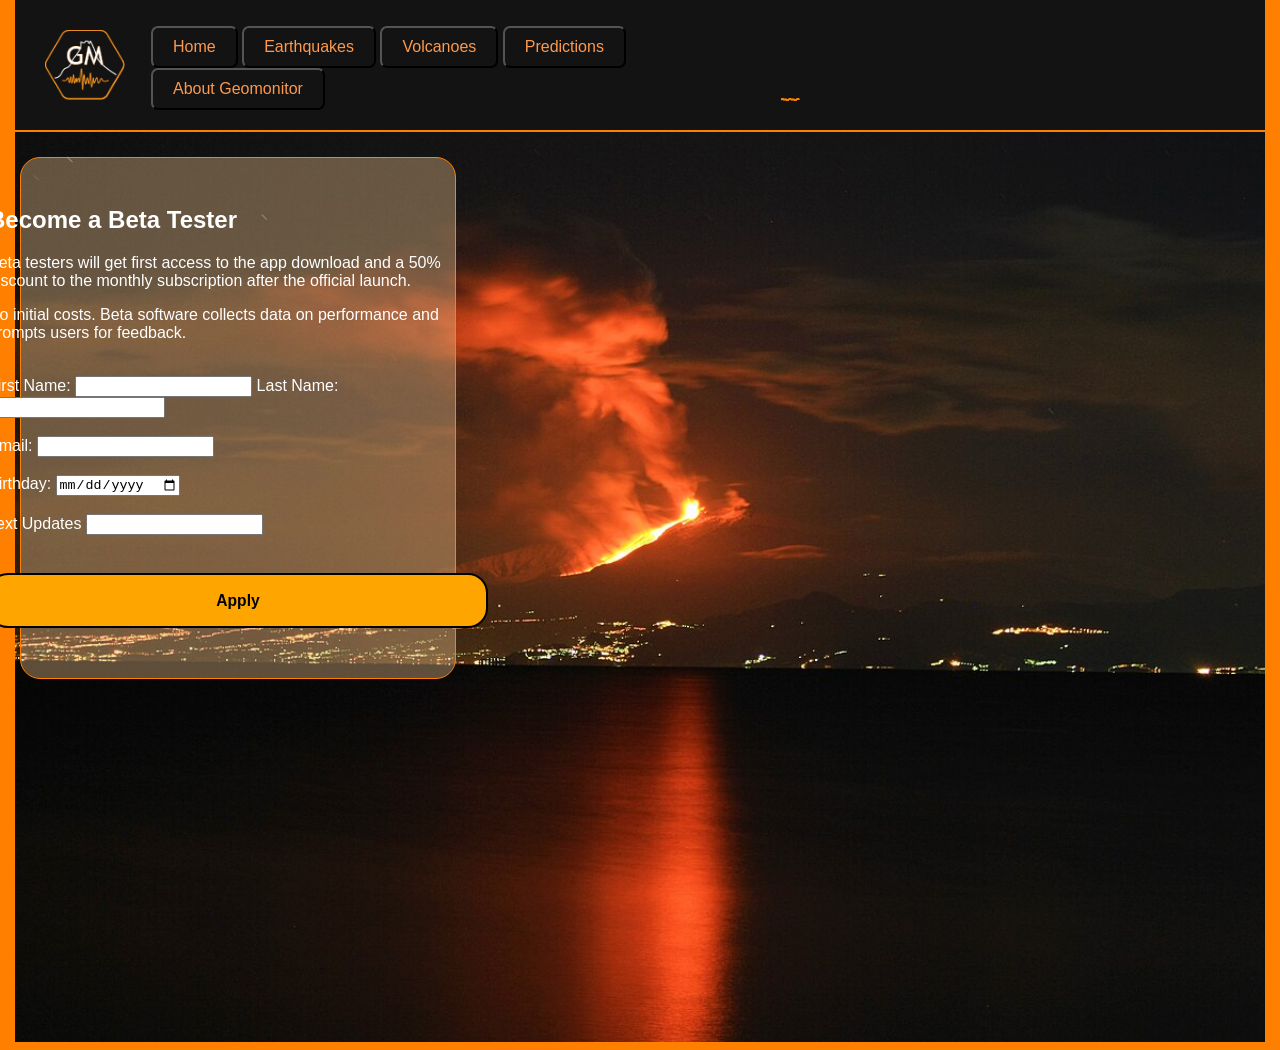
==== beta.html @ d37443ed "final Video" ====
<!DOCTYPE html>
<html lang="en">

<head>
    <meta charset="UTF-8">
    <meta name="viewport" content="width=device-width, initial-scale=1.0">
    <title>Home Geomonitor</title>
    <link rel="stylesheet" href="css/style.css">
</head>

<body>
    <section class="navbar">
        <div class="logo_container">
            <img class="logo" src="./img/logo6@0.5x.png" alt="Logo Geomonitor">
        </div>
        <div class="nav_container">
            <nav>
                <button type="button" class="nav-button"><a href="./index.html">Home</a></button>
                <button type="button" class="nav-button"><a href="./html/S_earthquakes.html">Earthquakes</a></button>
                <button type="button" class="nav-button"><a href="./html/s_volcanoes.html">Volcanoes</a></button>
                <button type="button" class="nav-button"><a href="./html/s_predictions.html">Predictions</a></button>
                <button type="button" class="nav-button"><a href="./html/about_geomonitor.html">About
                        Geomonitor</a></button>
            </nav>
        </div>
        <div class="seismo_animated_container">
            <img class="animated_seismo" src="./img/seismogram3.jpg" alt="seismogram animated - grok" class="nav-image">
        </div>
    </section>
    <section id="home">
        <main class="container">
            <div class="Form_Container home-column-1">
                <Form class="Beta_Form">
                    <br>
                    <h2>Become a Beta Tester</h2>

                    <p>Beta testers will get first access to the app download and a 50% discount to the monthly
                        subscription after the official launch.</p>
                    <p>No initial costs. Beta software collects data on performance and prompts users for feedback.</p>
                    <br>

                    <label for="Name_first">First Name: </label>
                    <input type="text">
                    <label for="Name_last"> Last Name:</label>
                    <input type="text">
                    <br>
                    <br>
                    <label for="Email">Email: </label>
                    <input type="text" id="Email">
                    <br>
                    <br>
                    <label for="Age">Birthday: </label>
                    <input type="date">
                    <br>
                    <br>
                    <label for="Phone">Text Updates</label>
                    <input type="text" name="phone_number" id="Phone">
                    <br>
                    <br>
                    <button class="Apply">
                        <h3>Apply</h3>
                    </button>

                </Form>

            </div>
            <div class="video-container">
                <iframe width="560" height="315" src="https://www.youtube.com/embed/SkfR4GBEIp8?si=wrDn_QuRe5rjn6MQ"
                    title="YouTube video player"
                    allow="accelerometer; autoplay; clipboard-write; encrypted-media; gyroscope; picture-in-picture"
                    allowfullscreen></iframe>
            </div>
        </main>
    </section>
</body>

</html>
---- css/style.css ----
/* css */

/* Global Styles */
body {
    font-family: Arial, sans-serif;
    margin-left: 15px;
    margin-right: 15px;
    margin-top: 0px;
    background-color: #ff8000;
    color: #ffffff;
}

#home .container {
    display: grid;
    grid-template-columns: 2fr 2fr;
    height: 100vh;
    background-image: url('../img/1280px-Eruzione_Etna_13-01-2011_B.jpg');
    background-size: cover;
    background-position: center;
    padding: 5px;
}

.nav_container {
    display: flex;
    flex-direction: row;
    align-items: flex-end;
    background-color: #141313;
}

.home_header {
    font-size: 48px;
    font-weight: bold;
    padding: 50px;
}

.navbar {
    width: auto;
    height: auto;
    display: flex;
    flex-direction: row;
    justify-content: left;
    background-color: #141313;
    border-bottom: 2px solid #ff8000;
    padding: 20px;
    box-shadow: 0 2px 4px rgba(253, 135, 0, 0.381);
}

.nav-button {
    color: rgb(253, 154, 77);
    text-decoration: none;
    font-size: 16px;
    background-color: transparent;
    padding: 10px 20px;
    border-radius: 7px;
    transition: background-color 0.3s ease;
}

.active-button {
    background-color: #ff8000cb;
    color: #ffffff;
}

.nav-button a {
    color: inherit;
    text-decoration: none;
}

.nav-button:hover {
    background-color: #ff8000;
    color: #ffffff;
    height: 3.5em;
}

.nav-button.active {
    background-color: #ff8000;
    color: #ffffff;
}

.animated_seismo {
    size: fit-content;
    animation: seismoAnimation 1s ease-in-out infinite;
    padding-bottom: 0px;
}

.logo {
    width: 80px;
    height: 70px;
    padding: 10px;
}

.logo_container {
    width: 10%;
    display: flex;
    align-items: flex-end;
    background-color: #141313;
}

.nav_container {
    width: 50%;
    display: flex;
    align-items: flex-end;
    flex-direction: row;
    background-color: #141313;
    padding-right: 40px;
}

.seismo_animated_container {
    width: 40%;
    display: flex;
    flex-direction: row;
    align-items: flex-end;
    background-color: #141313;
    padding-left: 10px;
}

.seismo_animated_container img {
    width: 100%;
    height: auto;
}

/* About Geomonitor Grid is a pain in the noggin */
.about_geomonitor_section {
    height: 100vh;
    background-image: url('../img/USGS_kilauea.jpg');
    background-size: cover;
    background-position: center;
    padding: 5px;
}

.about_geomonitor_content {
    display: grid;
    grid-template-columns: 48% 48%;
    column-gap: 4%;
    padding: 20px;
}

.about_text_card {
    background-color: rgba(20, 19, 19, 0.5);
    padding: 20px;
    border-radius: 10px;
    margin-bottom: 20px;

    &:hover {
        background-color: rgba(20, 19, 19, 0.7);
        box-shadow: 0 4px 8px rgba(253, 135, 0, 0.5);
    }
}

.about-grid-column-1 {
    grid-column: 1;
    margin-top: 20px;
    padding-right: 5%;
}

.about-grid-column-2 {
    grid-column: 2;
    margin-top: 20px;
}

.about-grid-column-2 img {
    width: 100%;
    height: auto;
    border-radius: 10px;
    box-shadow: 0 4px 8px rgba(253, 135, 0, 0.5);
}

.about_text_card h1 {
    margin-top: 0;
    color: #ff8000;
}

.about_text_card p {
    color: #fff5e2;
    line-height: 1.6;
}

/* Earthquakes Section */
.earthquakes_section {

    height: 100vh;
    background-image: url('../img/Firefly_Gemini\ Flash.png');
    background-size: cover;
    background-position: center;
    padding: 5px;
}

.earthquakes_content {
    display: flex;
    flex-direction: column;
    max-width: 100%;
    padding: 20px;
}

.earthquake_text_card {
    background-color: rgba(20, 19, 19, 0.7);
    padding: 20px;
    border-radius: 10px;
    width: 40%;
    margin-bottom: 20px;

    &:hover {
        background-color: rgba(20, 19, 19, 0.9);
        box-shadow: 0 4px 8px rgba(253, 135, 0, 0.5);
    }
}

.earthquake_text_card h1 {
    margin-top: 0;
    color: #ff8000;
}

.earthquake_text_card p {
    color: #fff5e2;
    line-height: 1.6;
}

.beta {
    display: flex;
    background-color: #141313;

}

/* Beta Form (assignment) */
.home {
    display: grid;
    grid-template-columns: auto;

}

.Form_Container {
    display: grid;
    grid-template-columns: 2fr 2fr;
    background-color: rgba(247, 200, 147, 0.367);
    padding: 10px;
    padding-bottom: 50px;
    border-radius: 20px;
    border-color: #ff8000;
    border-width: 1px;
    border-style: solid;
    width: 60%;
    height: fit-content;


    align-content: center;
    justify-content: center;

    &:hover {
        background-color: rgba(80, 67, 52, 0.686);
        box-shadow: 0 4px 8px rgba(253, 135, 0, 0.5);
    }
}


.Apply {
    display: inline-block;
    width: 500px;
    background-color: #fea500;
    border-style: solid;
    border-radius: 20px;
    margin-top: 20px;

    &:hover {
        background-color: rgba(60, 58, 58, 0.538);
        box-shadow: 0 4px 8px rgba(253, 135, 0, 0.5);
        color: #ff8000
    }
}

.Apply h2 {
    font-size: 50px;
    color: #ffffff;
}

.home-column-1 {
    grid-column: 1;
    margin-top: 20px;
    padding-right: 5%;
    padding-left: 5%;
}

.home-column-2 {
    grid-column: 2;
    margin-top: 20px;
    padding-right: 5%;
}

/* Video embed assignment */

.video-container {
    margin-top: 20px;
    margin-right: 5%;
    position: relative;
    /* Required for absolute positioning of iframe */
    width: 95%;
    height: 0;
    /* Creates an element with no height */
    overflow: hidden;
    /* Prevents overflowing content creating scrollbars */
    padding-bottom: 56.25%;
    /* 9 / 16 = 0.5625 */
}

.video-container iframe {
    position: absolute;
    /* Positions iframe relative to the container */
    top: 0;
    left: 0;
    width: 100%;
    height: 100%;
    border: none;
}
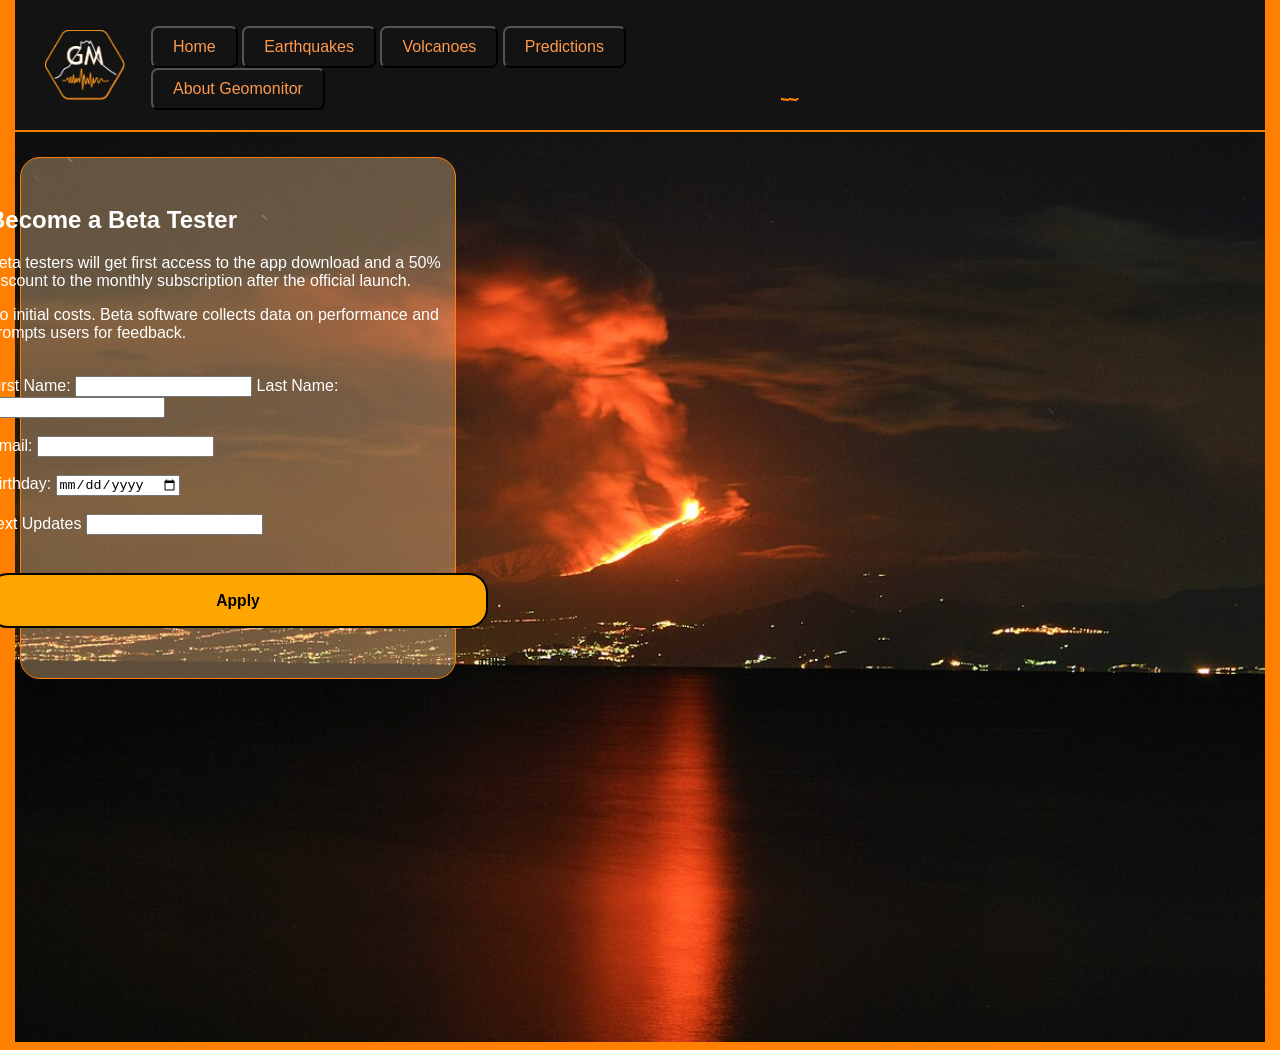
==== commit 56c9821b: "updated title" ====
--- a/beta.html
+++ b/beta.html
@@ -66,7 +66,7 @@
             </div>
             <div class="video-container">
                 <iframe width="560" height="315" src="https://www.youtube.com/embed/SkfR4GBEIp8?si=wrDn_QuRe5rjn6MQ"
-                    title="YouTube video player"
+                    title="How to read a seismogram: USGS"
                     allow="accelerometer; autoplay; clipboard-write; encrypted-media; gyroscope; picture-in-picture"
                     allowfullscreen></iframe>
             </div>
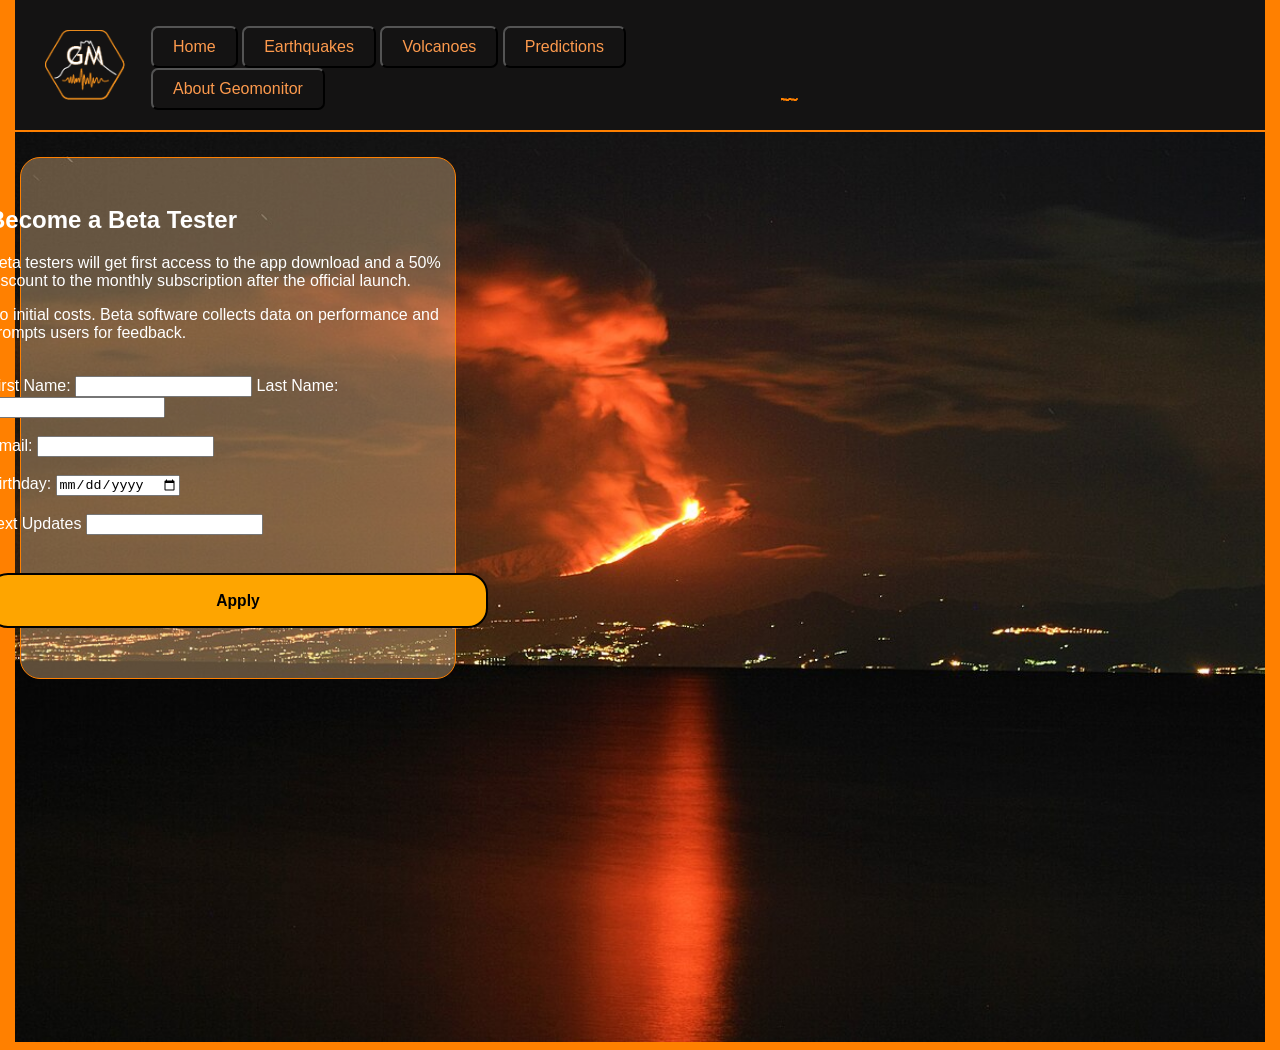
==== commit 8260c15d: "update page title" ====
--- a/beta.html
+++ b/beta.html
@@ -4,7 +4,7 @@
 <head>
     <meta charset="UTF-8">
     <meta name="viewport" content="width=device-width, initial-scale=1.0">
-    <title>Home Geomonitor</title>
+    <title>forms and video embeds</title>
     <link rel="stylesheet" href="css/style.css">
 </head>
 
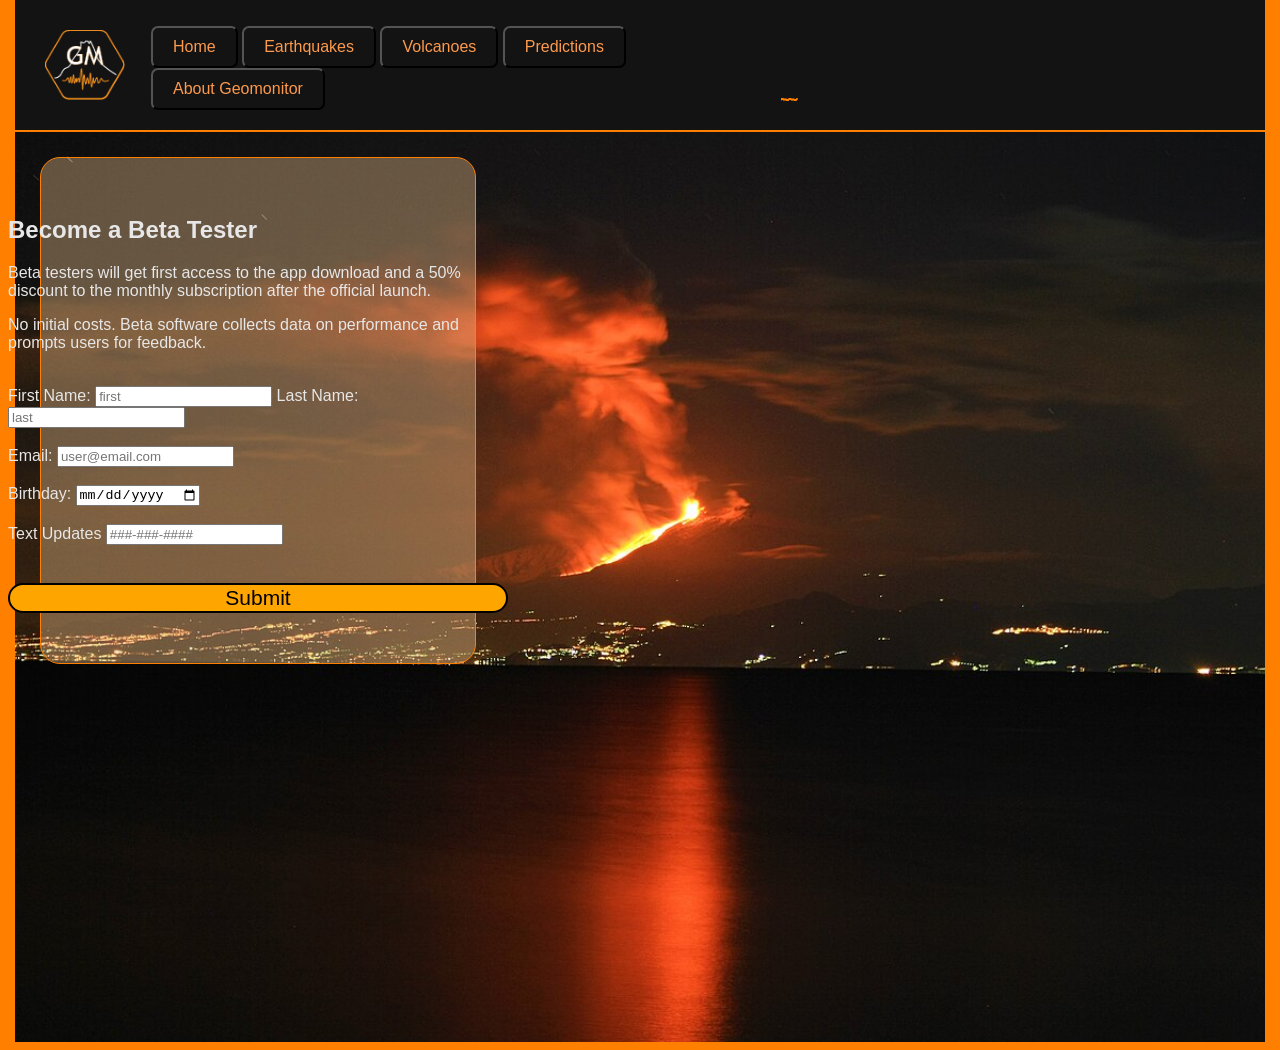
==== commit d17476b8: "class edits" ====
--- a/beta.html
+++ b/beta.html
@@ -40,13 +40,13 @@
                     <br>
 
                     <label for="Name_first">First Name: </label>
-                    <input type="text">
+                    <input type="text" placeholder="first">
                     <label for="Name_last"> Last Name:</label>
-                    <input type="text">
+                    <input type="text" placeholder="last">
                     <br>
                     <br>
                     <label for="Email">Email: </label>
-                    <input type="text" id="Email">
+                    <input type="email" id="Email" placeholder="user@email.com">
                     <br>
                     <br>
                     <label for="Age">Birthday: </label>
@@ -54,13 +54,10 @@
                     <br>
                     <br>
                     <label for="Phone">Text Updates</label>
-                    <input type="text" name="phone_number" id="Phone">
+                    <input type="tel" pattern="[0-9]{3}-[0-9]{3}-[0-9]{4}" required placeholder="###-###-####" name="phone_number" id="Phone">
                     <br>
                     <br>
-                    <button class="Apply">
-                        <h3>Apply</h3>
-                    </button>
-
+                    <input type="submit" title="Apply" class="Apply">
                 </Form>
 
             </div>
--- a/css/style.css
+++ b/css/style.css
@@ -7,7 +7,7 @@
     margin-right: 15px;
     margin-top: 0px;
     background-color: #ff8000;
-    color: #ffffff;
+    color: #E7E7E7;
 }
 
 #home .container {
@@ -231,7 +231,8 @@
     display: grid;
     grid-template-columns: 2fr 2fr;
     background-color: rgba(247, 200, 147, 0.367);
-    padding: 10px;
+    padding: 20px;
+    margin-left: 20px;
     padding-bottom: 50px;
     border-radius: 20px;
     border-color: #ff8000;
@@ -258,17 +259,14 @@
     border-style: solid;
     border-radius: 20px;
     margin-top: 20px;
+    font-size: 21px;
+    color: #000000;
 
     &:hover {
         background-color: rgba(60, 58, 58, 0.538);
         box-shadow: 0 4px 8px rgba(253, 135, 0, 0.5);
         color: #ff8000
     }
-}
-
-.Apply h2 {
-    font-size: 50px;
-    color: #ffffff;
 }
 
 .home-column-1 {
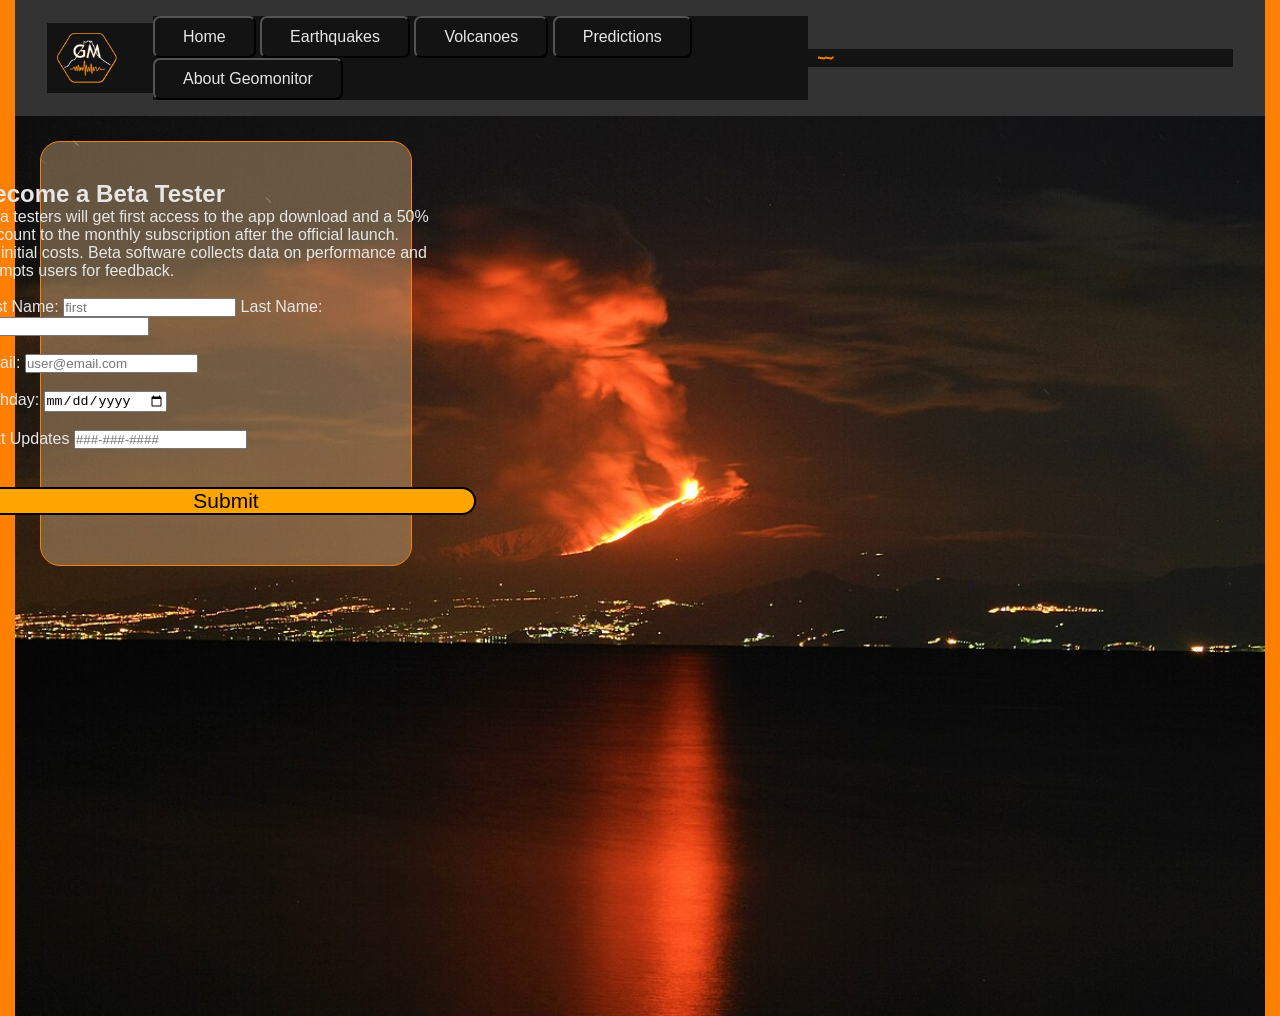
==== commit dd7ccab3: "attempting hamburger" ====
--- a/beta.html
+++ b/beta.html
@@ -15,11 +15,11 @@
         </div>
         <div class="nav_container">
             <nav>
-                <button type="button" class="nav-button"><a href="./index.html">Home</a></button>
-                <button type="button" class="nav-button"><a href="./html/S_earthquakes.html">Earthquakes</a></button>
-                <button type="button" class="nav-button"><a href="./html/s_volcanoes.html">Volcanoes</a></button>
-                <button type="button" class="nav-button"><a href="./html/s_predictions.html">Predictions</a></button>
-                <button type="button" class="nav-button"><a href="./html/about_geomonitor.html">About
+                <button type="button" class="button"><a href="./index.html">Home</a></button>
+                <button type="button" class="button"><a href="./html/S_earthquakes.html">Earthquakes</a></button>
+                <button type="button" class="button"><a href="./html/s_volcanoes.html">Volcanoes</a></button>
+                <button type="button" class="button"><a href="./html/s_predictions.html">Predictions</a></button>
+                <button type="button" class="button"><a href="./html/about_geomonitor.html">About
                         Geomonitor</a></button>
             </nav>
         </div>
--- a/css/style.css
+++ b/css/style.css
@@ -24,7 +24,18 @@
     display: flex;
     flex-direction: row;
     align-items: flex-end;
-    background-color: #141313;
+
+    background-color: #141313;
+}
+
+.navbar {
+    display: flex;
+    justify-content: bottom;
+    align-items: center;
+    padding: 1rem 2rem;
+    background-color: #141313;
+    color: white;
+    position: relative;
 }
 
 .home_header {
@@ -33,47 +44,202 @@
     padding: 50px;
 }
 
+* {
+  margin: 0;
+  padding: 0;
+  box-sizing: border-box;
+}
+
+body {
+  font-family: sans-serif;
+}
+
 .navbar {
-    width: auto;
-    height: auto;
-    display: flex;
-    flex-direction: row;
-    justify-content: left;
-    background-color: #141313;
-    border-bottom: 2px solid #ff8000;
-    padding: 20px;
-    box-shadow: 0 2px 4px rgba(253, 135, 0, 0.381);
-}
-
-.nav-button {
-    color: rgb(253, 154, 77);
+  display: flex;
+  justify-content: space-between;
+  align-items: center;
+  padding: 1rem 2rem;
+  background-color: #333;
+  color: white;
+  position: relative;
+}
+
+/* 1. Hide the actual input checkbox */
+.menu-toggle {
+  display: none;
+}
+
+/* 2. Style the Hamburger Icon Button */
+.hamburger {
+  display: flex;
+  flex-direction: column;
+  justify-content: space-between;
+  width: 30px;
+  height: 21px;
+  cursor: pointer;
+  z-index: 10;
+}
+
+.hamburger .bar {
+  height: 3px;
+  width: 100%;
+  background-color: white;
+  border-radius: 10px;
+  transition: all 0.3s ease-in-out; /* Smooth transition animations */
+}
+
+/* 3. Style the Navigation Links List */
+.nav-links {
+  list-style: none;
+  display: flex;
+  gap: 1.5rem;
+}
+
+.nav-links a {
+  color: white;
+  text-decoration: none;
+  font-size: 1.1rem;
+}
+
+/* 4. Responsive Mobile Layout adjustments */
+@media (max-width: 768px) {
+  .nav-links {
+    position: absolute;
+    top: 100%;
+    left: 0;
+    right: 0;
+    flex-direction: column;
+    background-color: #333;
+    width: 100%;
+    text-align: center;
+    padding: 2rem 0;
+    
+    /* Hide menu off-screen by default */
+    transform: translateY(-150%);
+    opacity: 0;
+    transition: all 0.4s ease-in-out;
+    pointer-events: none;
+  }
+
+  .nav-links li {
+    margin: 1rem 0;
+  }
+
+  /* 5. THE HACK: Trigger changes when checkbox is checked */
+  
+  /* Slide and fade the menu into view */
+  .menu-toggle:checked ~ .nav-links {
+    transform: translateY(0);
+    opacity: 1;
+    pointer-events: auto;
+  }
+
+  /* Animate hamburger bars into an 'X' close button */
+  .menu-toggle:checked ~ .hamburger .bar:nth-child(1) {
+    transform: translateY(9px) rotate(45deg);
+  }
+
+  .menu-toggle:checked ~ .hamburger .bar:nth-child(2) {
+    opacity: 0; /* Hide middle line */
+  }
+
+  .menu-toggle:checked ~ .hamburger .bar:nth-child(3) {
+    transform: translateY(-9px) rotate(-45deg);
+  }
+}
+
+/* I gues this hides the hamburger - setting it up to hide when screen is 1920px wide
+.menu_hack {
+    display: none;
+}
+
+.nav_items {}
+
+.burgers .bar {
+    height: 3px;
+    width: 100%;
+    background-color: #ffffff;
+    border-radius: 10px;
+    transition: all 0.3s ease-in-out;
+}
+
+
+.nav_container {
+    width: 50%;
+    display: flex;
+    align-items: flex-end;
+    margin-top: -30px;
+    list-style: none;
+    display: flex;
+    gap: 1.5rem;
+    background-color: #141313;
+    padding-right: 40px;
+}
+
+@media screen and (max-width: 1799px) {
+    .burgers {
+        display: flex;
+        flex-direction: column;
+        justify-content: space-around;
+        width: 30px;
+        height: 21px;
+        cursor: pointer;
+        z-index: 10;
+    }
+
+    .nav_container {
+        display: none;
+        flex-direction: column;
+        position: absolute;
+        top: 60px;
+        left: 0px;
+        width: 100%;
+        background-color: #fea500;
+
+        .menu_hack:checked~.nav_container {
+            display: flex;
+        }
+
+
+
+    }
+}
+
+ */
+
+
+
+.button {
+    color: #E7E7E7;
     text-decoration: none;
     font-size: 16px;
     background-color: transparent;
-    padding: 10px 20px;
+    padding: 10px 13px;
     border-radius: 7px;
     transition: background-color 0.3s ease;
 }
 
+.button a {
+    text-decoration: none;
+    color: #E7E7E7;
+    padding: 15px 15px;
+    cursor: pointer;
+}
+
 .active-button {
     background-color: #ff8000cb;
-    color: #ffffff;
-}
-
-.nav-button a {
-    color: inherit;
-    text-decoration: none;
-}
-
-.nav-button:hover {
+    color: #E7E7E7;
+}
+
+.button:hover {
     background-color: #ff8000;
-    color: #ffffff;
-    height: 3.5em;
-}
-
-.nav-button.active {
+    color: #485696;
+    padding: 11px 20px;
+}
+
+.button.active {
     background-color: #ff8000;
-    color: #ffffff;
+    color: #E7E7E7;
 }
 
 .animated_seismo {
@@ -95,14 +261,7 @@
     background-color: #141313;
 }
 
-.nav_container {
-    width: 50%;
-    display: flex;
-    align-items: flex-end;
-    flex-direction: row;
-    background-color: #141313;
-    padding-right: 40px;
-}
+
 
 .seismo_animated_container {
     width: 40%;
@@ -170,7 +329,7 @@
 }
 
 .about_text_card p {
-    color: #fff5e2;
+    color: #E7E7E7;
     line-height: 1.6;
 }
 
@@ -210,7 +369,7 @@
 }
 
 .earthquake_text_card p {
-    color: #fff5e2;
+    color: #E7E7E7;
     line-height: 1.6;
 }
 
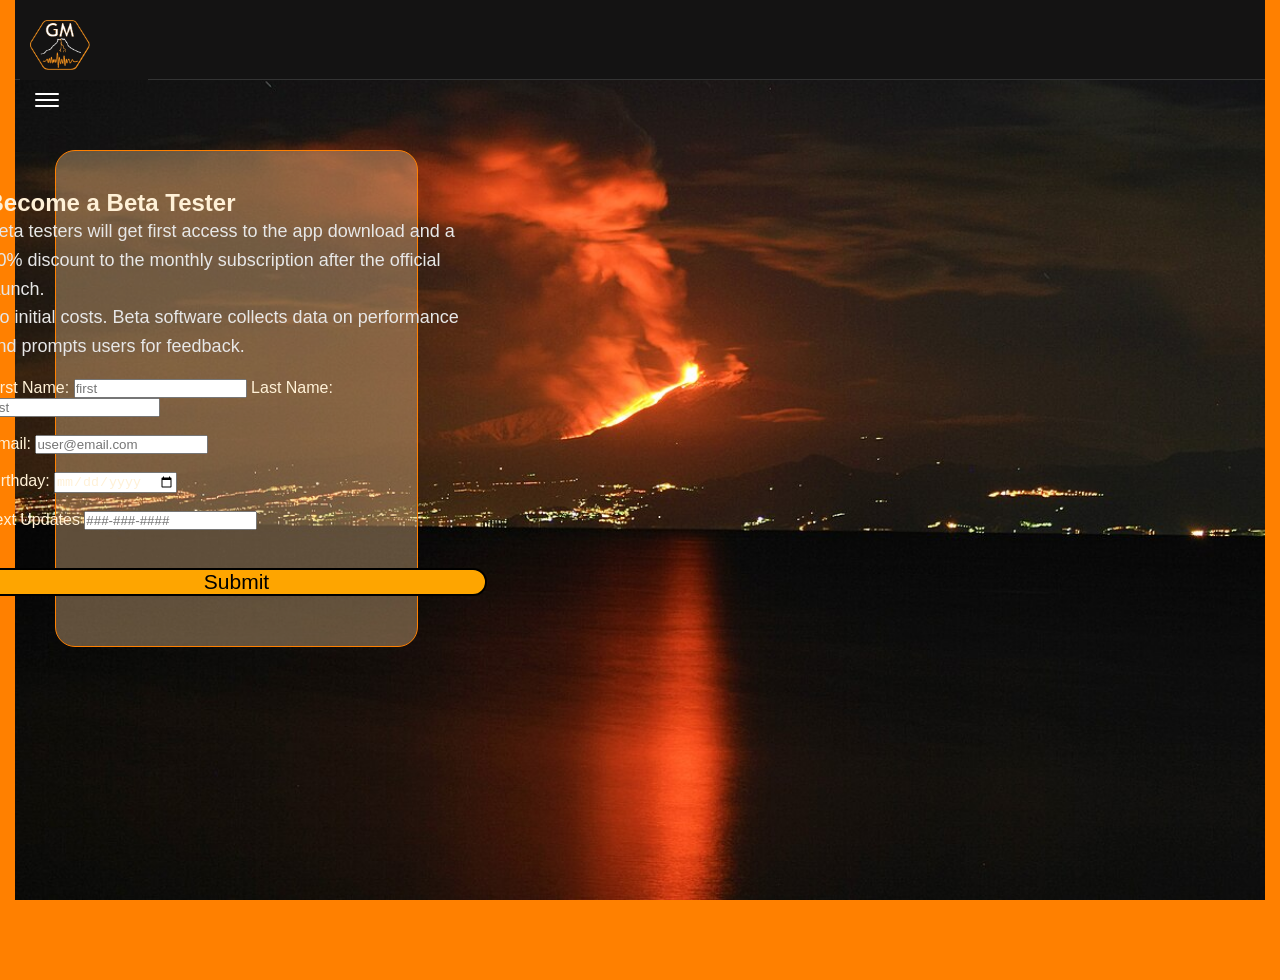
==== commit b824256f: "fixed form beta page" ====
--- a/beta.html
+++ b/beta.html
@@ -9,23 +9,34 @@
 </head>
 
 <body>
-    <section class="navbar">
-        <div class="logo_container">
-            <img class="logo" src="./img/logo6@0.5x.png" alt="Logo Geomonitor">
-        </div>
-        <div class="nav_container">
-            <nav>
-                <button type="button" class="button"><a href="./index.html">Home</a></button>
-                <button type="button" class="button"><a href="./html/S_earthquakes.html">Earthquakes</a></button>
-                <button type="button" class="button"><a href="./html/s_volcanoes.html">Volcanoes</a></button>
-                <button type="button" class="button"><a href="./html/s_predictions.html">Predictions</a></button>
-                <button type="button" class="button"><a href="./html/about_geomonitor.html">About
-                        Geomonitor</a></button>
-            </nav>
-        </div>
-        <div class="seismo_animated_container">
-            <img class="animated_seismo" src="./img/seismogram3.jpg" alt="seismogram animated - grok" class="nav-image">
-        </div>
+    <section class="topbar">
+        <input type="checkbox" id="tog_menu" class="menu_hack">
+        <header class="header">
+            <div class="inner-header">
+                <div class="logo_container">
+                    <img class="logo" src="./img/logoupdated@0.5x.png" alt="Geomonitor Logo">
+                </div>
+                <label class="burgers" for="tog_menu">
+                    <span class="bar"></span>
+                    <span class="bar"></span>
+                    <span class="bar"></span>
+                </label>
+        </header>
+
+
+        <ul class="nav_items">
+            <li class="button"><a href="index.html">Home</a></li>
+            <li class="button"><a href="./html/s_earthquakes.html">Earthquakes</a></li>
+            <li class="button"><a href="./html/s_volcanoes.html">Volcanoes</a></li>
+            <li class="button"><a href="./html/s_predictions.html">Predictions</a></li>
+            <li class="button"><a href="./html/about_geomonitor.html">About Geomonitor</a></li>
+            <div class="seismo_animated_container">
+                <img class="animated_seismo" src="./img/seismogram3.jpg" alt="seismogram animated - grok"
+                    class="nav-image">
+            </div>
+        </ul>
+
+
     </section>
     <section id="home">
         <main class="container">
--- a/css/style.css
+++ b/css/style.css
@@ -1,4 +1,10 @@
 /* css */
+* {
+    margin: 0;
+    padding: 0;
+    box-sizing: border-box;
+    color: #fff1d7;
+}
 
 /* Global Styles */
 body {
@@ -7,30 +13,180 @@
     margin-right: 15px;
     margin-top: 0px;
     background-color: #ff8000;
-    color: #E7E7E7;
-}
+    color: #ffc47b7c;
+    font-family: sans-serif;
+
+}
+
 
 #home .container {
     display: grid;
     grid-template-columns: 2fr 2fr;
     height: 100vh;
     background-image: url('../img/1280px-Eruzione_Etna_13-01-2011_B.jpg');
+    background-attachment: fixed;
+    background-position: center;
+    background-repeat: no-repeat;
     background-size: cover;
+    padding: 20px;
+}
+
+.earthquakes_section {
+    height: 100vh;
+    background-image: url('../img/Firefly_Gemini\ Flash.png');
+    background-attachment: fixed;
     background-position: center;
-    padding: 5px;
-}
-
-.nav_container {
+    background-repeat: no-repeat;
+    background-size: cover;
+    padding-top: 50px;
+}
+
+.about_geomonitor_section {
+    height: 100vh;
+    background-image: url('../img/USGS_kilauea.jpg');
+    background-attachment: fixed;
+    background-position: center;
+    background-repeat: no-repeat;
+    background-size: cover;
+    padding-top: 50px;
+}
+
+.volcanoes_section {
+    height: 100vh;
+    background-image: url('../img/USGS_kilauea.jpg');
+    background-attachment: fixed;
+    background-position: center;
+    background-repeat: no-repeat;
+    background-size: cover;
+    padding-top: 50px;
+}
+
+.predictions_section {
+    height: 100vh;
+     background-image: url('../img/Firefly_Gemini\ Flash.png');
+     background-attachment: fixed;
+     background-position: center;
+     background-repeat: no-repeat;
+     background-size: cover;
+     padding-top: 50px;
+}
+
+.header {
+    height: 80px;
+    background-color: #141313;
+    border-bottom: 1px solid #333;
+    display: flex;
+    align-items: center;
+
+    max-width: 100%;
+}
+
+.header-inner {
     display: flex;
     flex-direction: row;
-    align-items: flex-end;
-
-    background-color: #141313;
+    width: 100%;
+    align-items: center;
+    justify-content: space-between;
+    padding: 0 20px;
+    max-width: 1500px;
+}
+
+.logo_container {
+    display: fixed;
+    position: absolute;
+    top: 10px;
+    left: 20px;
+
+    width: 60px;
+    height: auto;
+}
+
+.logo {
+    width: 100%;
+    height: auto;
+}
+
+
+
+.burgers {
+    display: block;
+    width: 24px;
+    display: block;
+    padding-top: 120px;
+    margin-left: 20px;
+    cursor: pointer;
+}
+
+.bar {
+    width: 100%;
+    display: block;
+    height: 2px;
+    border-radius: 10px;
+    background-color: white;
+    margin: 4px 0;
+}
+
+.bar+.bar {
+    margin-top: 4px;
+}
+
+.nav_items {
+    display: block;
+    position: absolute;
+    background: #141313;
+    top: 130px;
+    left: -10000px;
+    opacity: 0;
+    transition: left 0.3s ease, opacity 0.3s ease;
+    width: 100%;
+}
+
+#tog_menu:checked~.nav_items {
+    left: 15px;
+    margin-right: 15px;
+    opacity: 1;
+}
+
+.nav_items a {
+    color: white;
+    text-decoration: none;
+    font-size: 1.2rem;
+    display: block;
+
+}
+
+.nav_items li {
+    list-style: none;
+    padding: 10px 20px;
+    border: 1px solid #333;
+}
+
+.nav_items li:hover {
+    color: #000000;
+    background-color: #ff8000cb;
+    transition: color 0.5s ease;
+}
+
+/* turn that checkbox invisible */
+#tog_menu {
+    display: none;
+}
+
+/* hide ugly sytling */
+li {
+    list-style: none;
+}
+
+/* remove that default link styling */
+li a {
+    text-decoration: none;
+    color: white;
+    font-size: 1.2rem;
 }
 
 .navbar {
     display: flex;
-    justify-content: bottom;
+    justify-content: space-between;
     align-items: center;
     padding: 1rem 2rem;
     background-color: #141313;
@@ -38,175 +194,27 @@
     position: relative;
 }
 
-.home_header {
-    font-size: 48px;
-    font-weight: bold;
-    padding: 50px;
-}
-
-* {
-  margin: 0;
-  padding: 0;
-  box-sizing: border-box;
-}
-
-body {
-  font-family: sans-serif;
-}
-
-.navbar {
-  display: flex;
-  justify-content: space-between;
-  align-items: center;
-  padding: 1rem 2rem;
-  background-color: #333;
-  color: white;
-  position: relative;
-}
-
-/* 1. Hide the actual input checkbox */
-.menu-toggle {
-  display: none;
-}
-
-/* 2. Style the Hamburger Icon Button */
-.hamburger {
-  display: flex;
-  flex-direction: column;
-  justify-content: space-between;
-  width: 30px;
-  height: 21px;
-  cursor: pointer;
-  z-index: 10;
-}
-
-.hamburger .bar {
-  height: 3px;
-  width: 100%;
-  background-color: white;
-  border-radius: 10px;
-  transition: all 0.3s ease-in-out; /* Smooth transition animations */
-}
-
-/* 3. Style the Navigation Links List */
-.nav-links {
-  list-style: none;
-  display: flex;
-  gap: 1.5rem;
-}
-
-.nav-links a {
-  color: white;
-  text-decoration: none;
-  font-size: 1.1rem;
-}
-
-/* 4. Responsive Mobile Layout adjustments */
-@media (max-width: 768px) {
-  .nav-links {
-    position: absolute;
-    top: 100%;
-    left: 0;
-    right: 0;
-    flex-direction: column;
-    background-color: #333;
-    width: 100%;
-    text-align: center;
-    padding: 2rem 0;
-    
-    /* Hide menu off-screen by default */
-    transform: translateY(-150%);
-    opacity: 0;
-    transition: all 0.4s ease-in-out;
-    pointer-events: none;
-  }
-
-  .nav-links li {
-    margin: 1rem 0;
-  }
-
-  /* 5. THE HACK: Trigger changes when checkbox is checked */
-  
-  /* Slide and fade the menu into view */
-  .menu-toggle:checked ~ .nav-links {
-    transform: translateY(0);
-    opacity: 1;
-    pointer-events: auto;
-  }
-
-  /* Animate hamburger bars into an 'X' close button */
-  .menu-toggle:checked ~ .hamburger .bar:nth-child(1) {
-    transform: translateY(9px) rotate(45deg);
-  }
-
-  .menu-toggle:checked ~ .hamburger .bar:nth-child(2) {
-    opacity: 0; /* Hide middle line */
-  }
-
-  .menu-toggle:checked ~ .hamburger .bar:nth-child(3) {
-    transform: translateY(-9px) rotate(-45deg);
-  }
-}
+
+@media (min-width: 1500px) {
+    .burgers {
+        display: none;
+    }
+
+    .nav_items {
+        display: flex;
+        color: #E7E7E7;
+        text-decoration: none;
+        font-size: 1.2rem;
+        position: static;
+        opacity: 1;
+    }
+}
+
+/* -----------------------------  */
 
 /* I gues this hides the hamburger - setting it up to hide when screen is 1920px wide
-.menu_hack {
-    display: none;
-}
-
-.nav_items {}
-
-.burgers .bar {
-    height: 3px;
-    width: 100%;
-    background-color: #ffffff;
-    border-radius: 10px;
-    transition: all 0.3s ease-in-out;
-}
-
-
-.nav_container {
-    width: 50%;
-    display: flex;
-    align-items: flex-end;
-    margin-top: -30px;
-    list-style: none;
-    display: flex;
-    gap: 1.5rem;
-    background-color: #141313;
-    padding-right: 40px;
-}
-
-@media screen and (max-width: 1799px) {
-    .burgers {
-        display: flex;
-        flex-direction: column;
-        justify-content: space-around;
-        width: 30px;
-        height: 21px;
-        cursor: pointer;
-        z-index: 10;
-    }
-
-    .nav_container {
-        display: none;
-        flex-direction: column;
-        position: absolute;
-        top: 60px;
-        left: 0px;
-        width: 100%;
-        background-color: #fea500;
-
-        .menu_hack:checked~.nav_container {
-            display: flex;
-        }
-
-
-
-    }
-}
-
- */
-
+
+*/
 
 
 .button {
@@ -215,6 +223,7 @@
     font-size: 16px;
     background-color: transparent;
     padding: 10px 13px;
+    border: 1px solid #333;
     border-radius: 7px;
     transition: background-color 0.3s ease;
 }
@@ -265,11 +274,13 @@
 
 .seismo_animated_container {
     width: 40%;
-    display: flex;
-    flex-direction: row;
-    align-items: flex-end;
+    height: auto;
+    display: flex;
+    justify-content: center;
+    align-items: center;
+    opacity: 0.8;
     background-color: #141313;
-    padding-left: 10px;
+    padding-left: 20px;
 }
 
 .seismo_animated_container img {
@@ -277,14 +288,7 @@
     height: auto;
 }
 
-/* About Geomonitor Grid is a pain in the noggin */
-.about_geomonitor_section {
-    height: 100vh;
-    background-image: url('../img/USGS_kilauea.jpg');
-    background-size: cover;
-    background-position: center;
-    padding: 5px;
-}
+
 
 .about_geomonitor_content {
     display: grid;
@@ -334,14 +338,6 @@
 }
 
 /* Earthquakes Section */
-.earthquakes_section {
-
-    height: 100vh;
-    background-image: url('../img/Firefly_Gemini\ Flash.png');
-    background-size: cover;
-    background-position: center;
-    padding: 5px;
-}
 
 .earthquakes_content {
     display: flex;
@@ -373,11 +369,24 @@
     line-height: 1.6;
 }
 
+.volcanoes_content {
+    display: flex;
+    flex-direction: column;
+    max-width: 100%;
+    padding: 20px;
+}
+
+
+
+
+
+
 .beta {
     display: flex;
     background-color: #141313;
 
 }
+
 
 /* Beta Form (assignment) */
 .home {
@@ -428,17 +437,56 @@
     }
 }
 
+
 .home-column-1 {
     grid-column: 1;
-    margin-top: 20px;
+    margin-top: 50px;
     padding-right: 5%;
     padding-left: 5%;
 }
 
 .home-column-2 {
     grid-column: 2;
+    margin-top: 50px;
+    padding-right: 5%;
+}
+
+.home-column-1 h1 {
+    color: #ff8000;
+    font-size: 48px;
+    margin-bottom: 20px;
+}
+
+.home-column-1 p {
+    color: #E7E7E7;
+    line-height: 1.6;
+    font-size: 18px;
+}
+
+.home-column-1 img {
+    width: 100px;
+    height: auto;
+    border-radius: 10px;
+    box-shadow: 0 4px 8px rgba(253, 135, 0, 0.5);
+}
+
+.home-column-2 img {
+    width: 100%;
+    height: auto;
+    border-radius: 10px;
+    box-shadow: 0 4px 8px rgba(253, 135, 0, 0.5);
+}
+
+.apple-plug {
+    display: flex;
+    flex-direction: row;
+    gap: 20px;
+    align-items: center;
     margin-top: 20px;
-    padding-right: 5%;
+    width: 100%;
+    height: auto;
+    border-radius: 10px;
+    box-shadow: 0 4px 8px rgba(253, 135, 0, 0.5);
 }
 
 /* Video embed assignment */
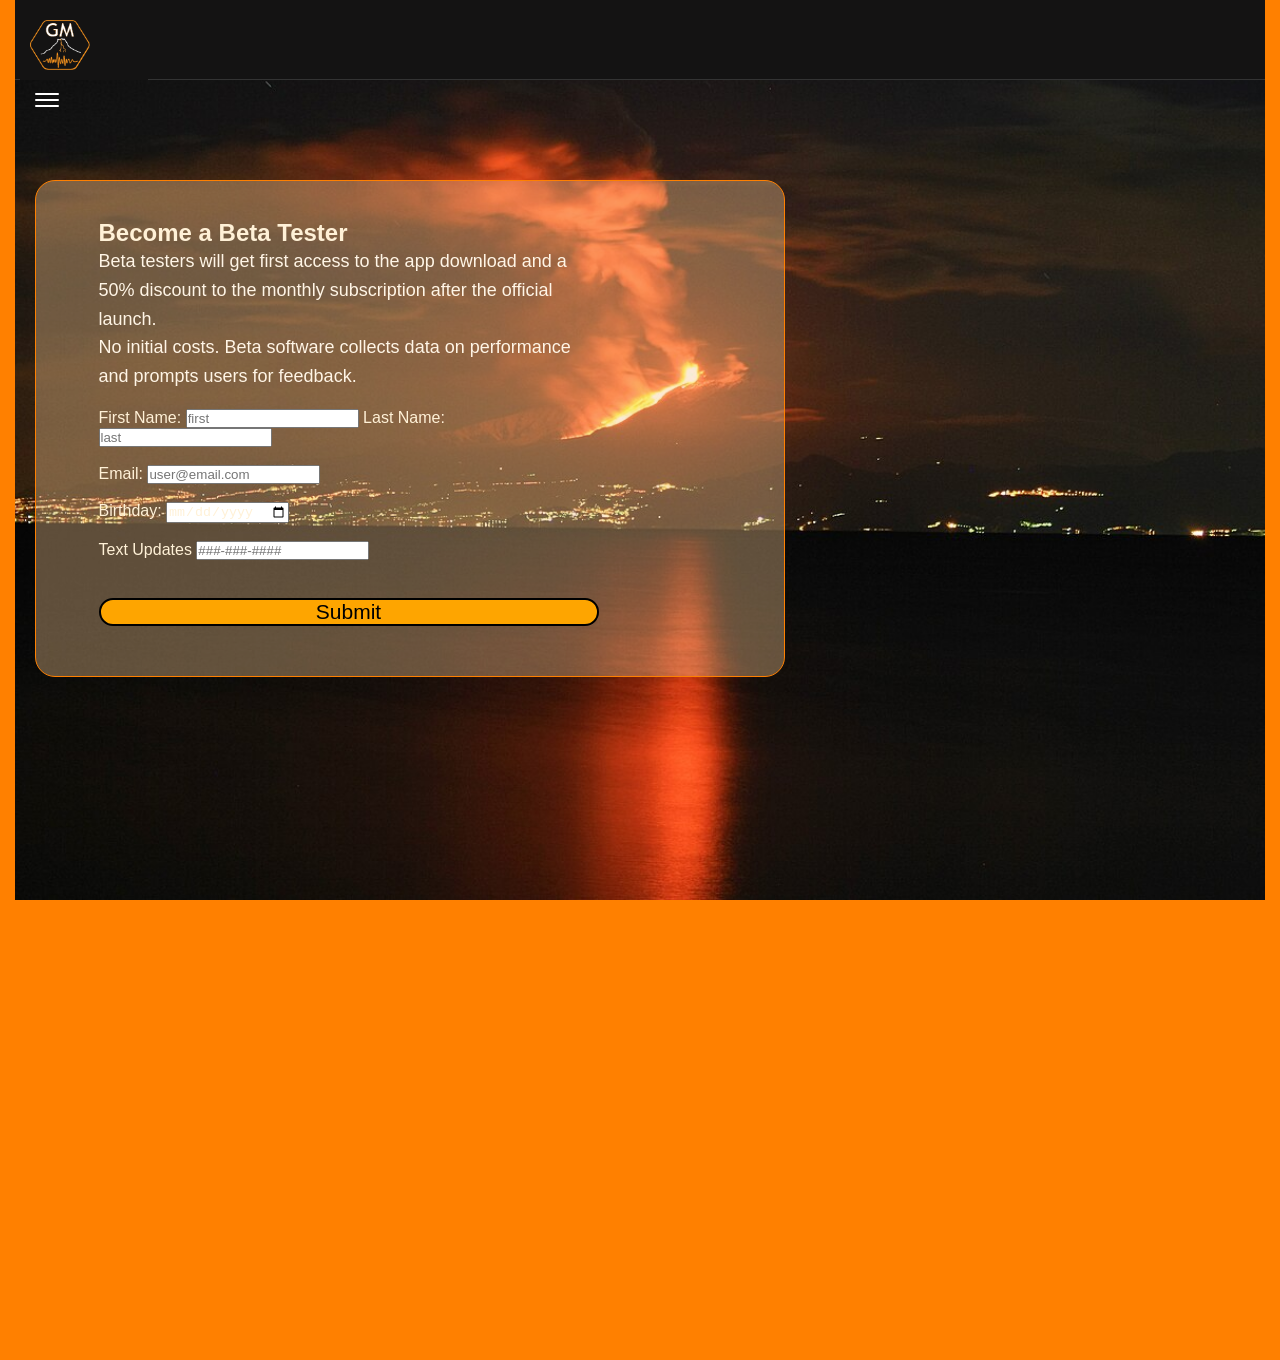
==== commit 44dcfd4b: "final touches" ====
--- a/beta.html
+++ b/beta.html
@@ -38,7 +38,7 @@
 
 
     </section>
-    <section id="home">
+    <section id="beta">
         <main class="container">
             <div class="Form_Container home-column-1">
                 <Form class="Beta_Form">
@@ -72,12 +72,6 @@
                 </Form>
 
             </div>
-            <div class="video-container">
-                <iframe width="560" height="315" src="https://www.youtube.com/embed/SkfR4GBEIp8?si=wrDn_QuRe5rjn6MQ"
-                    title="How to read a seismogram: USGS"
-                    allow="accelerometer; autoplay; clipboard-write; encrypted-media; gyroscope; picture-in-picture"
-                    allowfullscreen></iframe>
-            </div>
         </main>
     </section>
 </body>
--- a/css/style.css
+++ b/css/style.css
@@ -9,30 +9,35 @@
 /* Global Styles */
 body {
     font-family: Arial, sans-serif;
+    margin: 0 0;
     margin-left: 15px;
     margin-right: 15px;
-    margin-top: 0px;
+
     background-color: #ff8000;
-    color: #ffc47b7c;
+    color: #ffe6c7;
     font-family: sans-serif;
-
 }
 
 
 #home .container {
     display: grid;
     grid-template-columns: 2fr 2fr;
-    height: 100vh;
+    height: 100%;
+    width: 100%;
+    margin: 0 0;
     background-image: url('../img/1280px-Eruzione_Etna_13-01-2011_B.jpg');
     background-attachment: fixed;
     background-position: center;
     background-repeat: no-repeat;
     background-size: cover;
-    padding: 20px;
+    padding-top: 50px;
+    padding-bottom: 50px;
 }
 
 .earthquakes_section {
-    height: 100vh;
+    height: 100%;
+    width: 100%;
+    margin: 0 auto;
     background-image: url('../img/Firefly_Gemini\ Flash.png');
     background-attachment: fixed;
     background-position: center;
@@ -42,33 +47,42 @@
 }
 
 .about_geomonitor_section {
-    height: 100vh;
+    height: 100%;
+    width: 100%;
+    margin: 0 auto;
     background-image: url('../img/USGS_kilauea.jpg');
     background-attachment: fixed;
     background-position: center;
     background-repeat: no-repeat;
     background-size: cover;
     padding-top: 50px;
+    padding-bottom: 50px;
 }
 
 .volcanoes_section {
-    height: 100vh;
+    height: 100%;
+    width: 100%;
+    margin: 0 auto;
     background-image: url('../img/USGS_kilauea.jpg');
+    background-attachment: fixed;
+    background-position: center;
+    background-repeat: no-repeat;
+
+    background-size: cover;
+    padding-top: 50px;
+    justify-content: center;
+}
+
+.predictions_section {
+    height: 100%;
+    width: 100%;
+    margin: 0 auto;
+    background-image: url('../img/Firefly_Gemini\ Flash.png');
     background-attachment: fixed;
     background-position: center;
     background-repeat: no-repeat;
     background-size: cover;
     padding-top: 50px;
-}
-
-.predictions_section {
-    height: 100vh;
-     background-image: url('../img/Firefly_Gemini\ Flash.png');
-     background-attachment: fixed;
-     background-position: center;
-     background-repeat: no-repeat;
-     background-size: cover;
-     padding-top: 50px;
 }
 
 .header {
@@ -143,12 +157,13 @@
 
 #tog_menu:checked~.nav_items {
     left: 15px;
+    width: calc(100% - 30px);
     margin-right: 15px;
-    opacity: 1;
+    opacity: .95;
 }
 
 .nav_items a {
-    color: white;
+    color: #ffe6c7;
     text-decoration: none;
     font-size: 1.2rem;
     display: block;
@@ -180,7 +195,7 @@
 /* remove that default link styling */
 li a {
     text-decoration: none;
-    color: white;
+    color: #ffe6c7;
     font-size: 1.2rem;
 }
 
@@ -190,7 +205,7 @@
     align-items: center;
     padding: 1rem 2rem;
     background-color: #141313;
-    color: white;
+    color: #ffe6c7;
     position: relative;
 }
 
@@ -202,7 +217,7 @@
 
     .nav_items {
         display: flex;
-        color: #E7E7E7;
+        color: #ffe6c7;
         text-decoration: none;
         font-size: 1.2rem;
         position: static;
@@ -218,7 +233,7 @@
 
 
 .button {
-    color: #E7E7E7;
+    color: #fff5e6;
     text-decoration: none;
     font-size: 16px;
     background-color: transparent;
@@ -230,14 +245,14 @@
 
 .button a {
     text-decoration: none;
-    color: #E7E7E7;
+    color: #fff5e6;
     padding: 15px 15px;
     cursor: pointer;
 }
 
 .active-button {
-    background-color: #ff8000cb;
-    color: #E7E7E7;
+    background-color: #ff8000;
+    color: #fff5e6;
 }
 
 .button:hover {
@@ -248,7 +263,7 @@
 
 .button.active {
     background-color: #ff8000;
-    color: #E7E7E7;
+    color: #fff5e6;
 }
 
 .animated_seismo {
@@ -290,59 +305,13 @@
 
 
 
-.about_geomonitor_content {
-    display: grid;
-    grid-template-columns: 48% 48%;
-    column-gap: 4%;
-    padding: 20px;
-}
-
-.about_text_card {
-    background-color: rgba(20, 19, 19, 0.5);
-    padding: 20px;
-    border-radius: 10px;
-    margin-bottom: 20px;
-
-    &:hover {
-        background-color: rgba(20, 19, 19, 0.7);
-        box-shadow: 0 4px 8px rgba(253, 135, 0, 0.5);
-    }
-}
-
-.about-grid-column-1 {
-    grid-column: 1;
-    margin-top: 20px;
-    padding-right: 5%;
-}
-
-.about-grid-column-2 {
-    grid-column: 2;
-    margin-top: 20px;
-}
-
-.about-grid-column-2 img {
-    width: 100%;
-    height: auto;
-    border-radius: 10px;
-    box-shadow: 0 4px 8px rgba(253, 135, 0, 0.5);
-}
-
-.about_text_card h1 {
-    margin-top: 0;
-    color: #ff8000;
-}
-
-.about_text_card p {
-    color: #E7E7E7;
-    line-height: 1.6;
-}
-
 /* Earthquakes Section */
 
 .earthquakes_content {
     display: flex;
     flex-direction: column;
     max-width: 100%;
+    min-height: 1280px;
     padding: 20px;
 }
 
@@ -365,19 +334,20 @@
 }
 
 .earthquake_text_card p {
-    color: #E7E7E7;
+    color: #fff5e6;
     line-height: 1.6;
 }
 
-.volcanoes_content {
+
+
+/* Predicitons CSS */
+.predictions_content {
     display: flex;
     flex-direction: column;
     max-width: 100%;
+    min-height: 1280px;
     padding: 20px;
 }
-
-
-
 
 
 
@@ -449,6 +419,7 @@
     grid-column: 2;
     margin-top: 50px;
     padding-right: 5%;
+    padding-top: 80px;
 }
 
 .home-column-1 h1 {
@@ -458,7 +429,7 @@
 }
 
 .home-column-1 p {
-    color: #E7E7E7;
+    color: #fff5e6;
     line-height: 1.6;
     font-size: 18px;
 }
@@ -505,12 +476,245 @@
     /* 9 / 16 = 0.5625 */
 }
 
+
+/* About-Geomonitor grid */
+
+.about_geomonitor_section {
+    height: 100%;
+    background-image: url('../img/USGS_kilauea.jpg');
+    background-attachment: fixed;
+    background-position: center;
+    background-repeat: no-repeat;
+    background-size: cover;
+    padding-top: 50px;
+}
+
+.about_geomonitor_content {
+    display: grid;
+    grid-template-columns: 38% 58%;
+    column-gap: 4%;
+    padding: 20px;
+    width: 100%;
+    min-height: 100%;
+}
+
+.about_text_card {
+    background-color: rgba(20, 19, 19, 0.5);
+    padding: 20px;
+    border-radius: 10px;
+    margin-bottom: 20px;
+
+    &:hover {
+        background-color: rgba(20, 19, 19, 0.7);
+        box-shadow: 0 4px 8px rgba(253, 135, 0, 0.5);
+    }
+}
+
+.about_me>img {
+    width: 80%;
+    height: auto;
+}
+
+
+.about-grid-column-1 {
+    grid-column: 1;
+    margin-top: 20px;
+    padding-right: 5%;
+}
+
+.about-grid-column-2 {
+    grid-column: 2;
+    margin-top: 20px;
+}
+
+.about-grid-column-2 img {
+    width: 100%;
+    height: auto;
+    border-radius: 10px;
+    box-shadow: 0 4px 8px rgba(253, 135, 0, 0.5);
+}
+
+.about_text_card h1 {
+    margin-top: 0;
+    color: #ff8000;
+}
+
+.about_text_card p {
+    color: #fff5e6;
+    line-height: 1.6;
+    font-size: 18px;
+}
+
+.about_geomonitor_content2 {
+    display: grid;
+    grid-template-columns: repeat(2fr, 2fr);
+    gap: 20px;
+    padding: 20px;
+}
+
+.about_gm_left_Colstack {
+    grid-column: 1;
+}
+
+.about_gm_right_Colstack {
+    grid-column: 2;
+}
+
+/* modals ************ Special thanks to w3Schools and codepen.io ***************************/
+.mod1 {
+    display: block;
+    width: 100%;
+    height: auto;
+    border-radius: 10px;
+    box-shadow: 0 4px 8px rgba(253, 135, 0, 0.5);
+}
+
+.modal-window {
+    position: fixed;
+    background-color: rgba(255, 255, 255, 0.25);
+    top: 0;
+    right: 0;
+    bottom: 0;
+    left: 0;
+    z-index: 999;
+    visibility: hidden;
+    opacity: 0;
+    pointer-events: none;
+    transition: all 0.3s;
+
+    &:target {
+        visibility: visible;
+        opacity: 1;
+        pointer-events: auto;
+    }
+
+    &>div {
+        width: 70%;
+        height: 100dvh;
+        position: absolute;
+        top: 50%;
+        left: 50%;
+        transform: translate(-50%, -50%);
+        padding: 4em;
+        background: rgb(0, 0, 0);
+    }
+
+    header {
+        font-weight: bold;
+    }
+
+    h1 {
+        font-size: 150%;
+        margin: 0 0 15px;
+    }
+}
+
+.modal-window {
+    &>div {
+        border-radius: 1rem;
+    }
+}
+
+/* Modal Close button  */
+.modal-close {
+    color: #ff8000;
+    line-height: 50px;
+    font-size: 80%;
+    position: absolute;
+    right: 0;
+    text-align: center;
+    top: 0;
+    width: 70px;
+    text-decoration: none;
+
+    &:hover {
+        color: black;
+    }
+}
+
+a {
+    text-decoration: none;
+    color: inherit;
+}
+
+.about-grid-column-2 h2,
+h3 {
+    color: #ff8000;
+}
+
+.predictions_content>.about_text_card>img {
+    width: 80%;
+
+}
+
+.volcanoes_section {
+    display: flex;
+    width: 100%;
+    height: fit-content;
+    justify-content: center;
+}
+
+.volcanoes_content {
+    justify-content: center;
+    align-items: center;
+    display: grid;
+    width: 80%;
+    height: 400px;
+
+
+}
+
+.volcanos-column-1 {
+    grid-column: 1;
+    width: 100%;
+    height: 400px;
+    padding-right: 5%;
+    padding-left: 5%;
+}
+
+.volcanos-column-2 {
+    grid-column: 2;
+    width: 100%;
+    height: 400px;
+    padding-right: 5%;
+    padding-left: 5%;
+}
+
+.volcano-main {
+    display: flex;
+    flex-direction: column;
+    width: 100%;
+    height: auto;
+    justify-content: center;
+    align-items: center;
+
+}
+
+.Volcano-Video {
+    width: 80%;
+    justify-content: center;
+}
+
 .video-container iframe {
     position: absolute;
     /* Positions iframe relative to the container */
     top: 0;
-    left: 0;
+    left: 0px;
     width: 100%;
     height: 100%;
     border: none;
+}
+
+#beta {
+    display: flex;
+    height: 1280px;
+    width: 100%;
+    margin: 0 0;
+    background-image: url('../img/1280px-Eruzione_Etna_13-01-2011_B.jpg');
+    background-attachment: fixed;
+    background-position: center;
+    background-repeat: no-repeat;
+    background-size: cover;
+    padding-top: 50px;
+    padding-bottom: 50px; 
 }
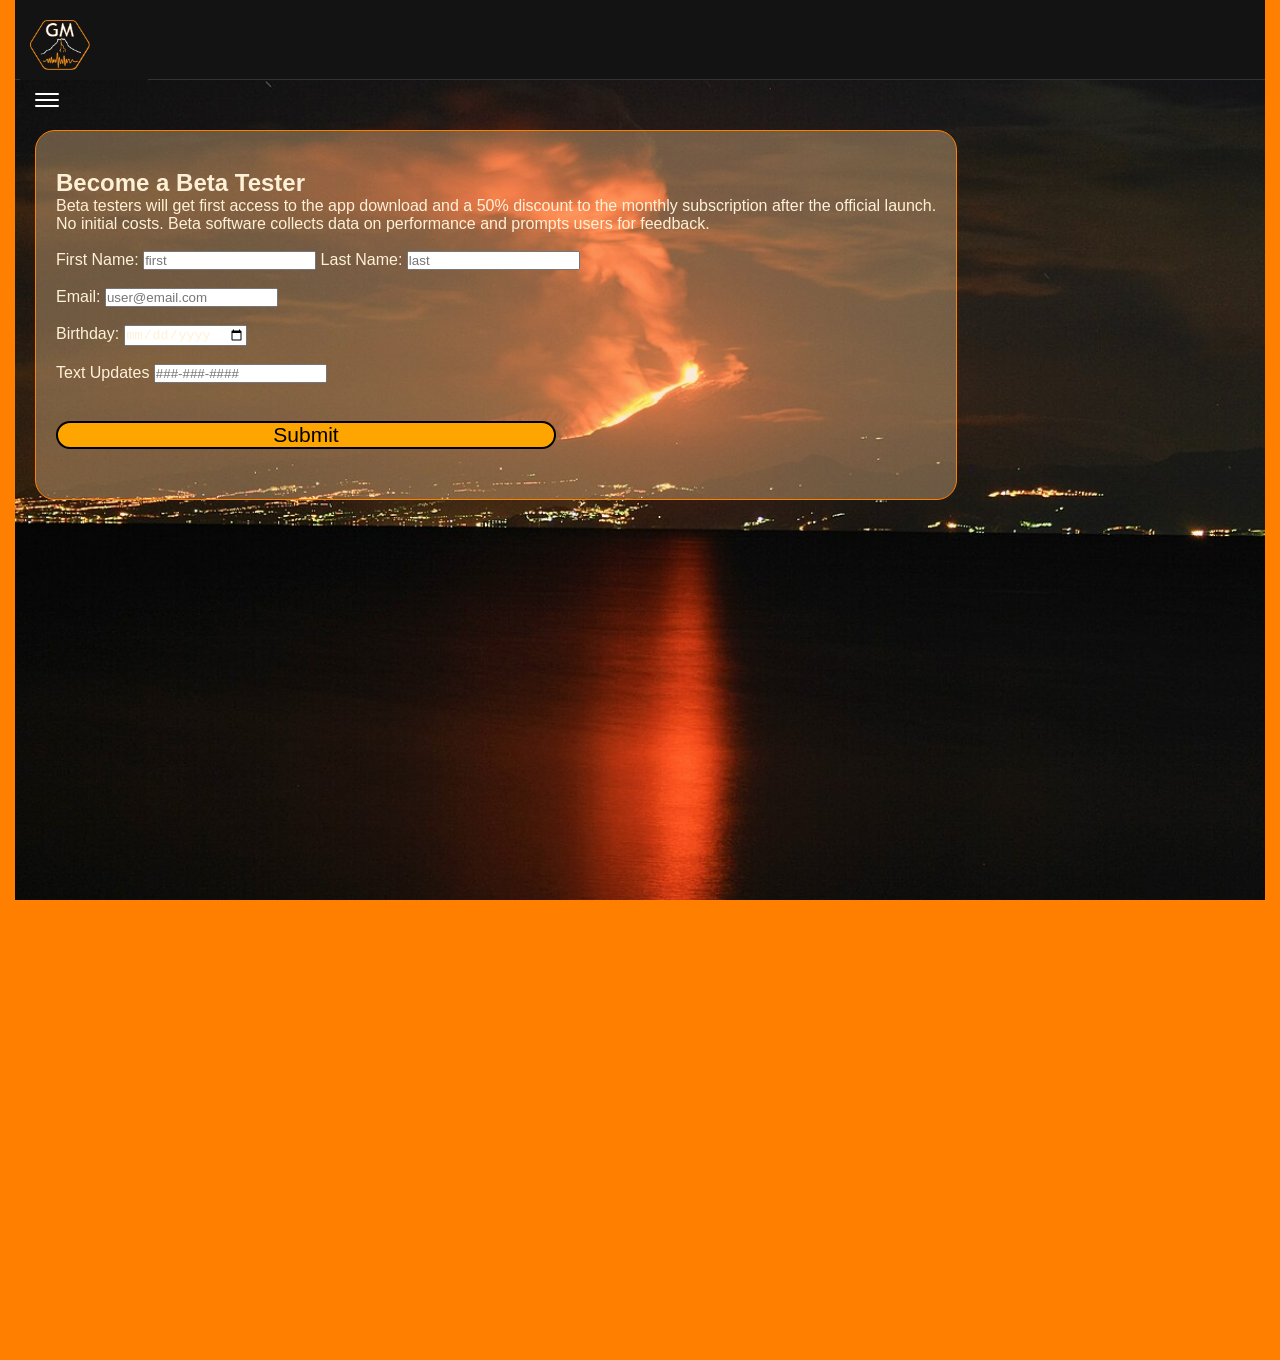
==== commit 8cd19c0e: "changes" ====
--- a/beta.html
+++ b/beta.html
@@ -40,7 +40,7 @@
     </section>
     <section id="beta">
         <main class="container">
-            <div class="Form_Container home-column-1">
+            <div class="Form_Container">
                 <Form class="Beta_Form">
                     <br>
                     <h2>Become a Beta Tester</h2>
--- a/css/style.css
+++ b/css/style.css
@@ -238,7 +238,7 @@
     font-size: 16px;
     background-color: transparent;
     padding: 10px 13px;
-    border: 1px solid #333;
+    border: 1px solid #ff8000;
     border-radius: 7px;
     transition: background-color 0.3s ease;
 }
@@ -256,8 +256,8 @@
 }
 
 .button:hover {
-    background-color: #ff8000;
-    color: #485696;
+    background-color: #493e34;
+    color: #ffffff;
     padding: 11px 20px;
 }
 
@@ -667,7 +667,7 @@
 .volcanos-column-1 {
     grid-column: 1;
     width: 100%;
-    height: 400px;
+    height: auto;
     padding-right: 5%;
     padding-left: 5%;
 }
@@ -675,7 +675,7 @@
 .volcanos-column-2 {
     grid-column: 2;
     width: 100%;
-    height: 400px;
+    height: auto;
     padding-right: 5%;
     padding-left: 5%;
 }
@@ -716,5 +716,31 @@
     background-repeat: no-repeat;
     background-size: cover;
     padding-top: 50px;
-    padding-bottom: 50px; 
+    padding-bottom: 50px;
+}
+
+.volcano-main h2 {
+    color: #ff8000;
+
+}
+.video-banner {
+    width: 80%;
+    background-color: rgba(20, 19, 19, 0.5);
+    padding: 20px;
+    border-radius: 10px;
+    margin-bottom: 20px;
+
+    &:hover {
+        background-color: rgba(20, 19, 19, 0.7);
+        box-shadow: 0 4px 8px rgba(253, 135, 0, 0.5);
+    }
+
+
+}
+
+
+.Form_Container {
+    display: flex;
+    flex-direction: column;
+    width:auto
 }
